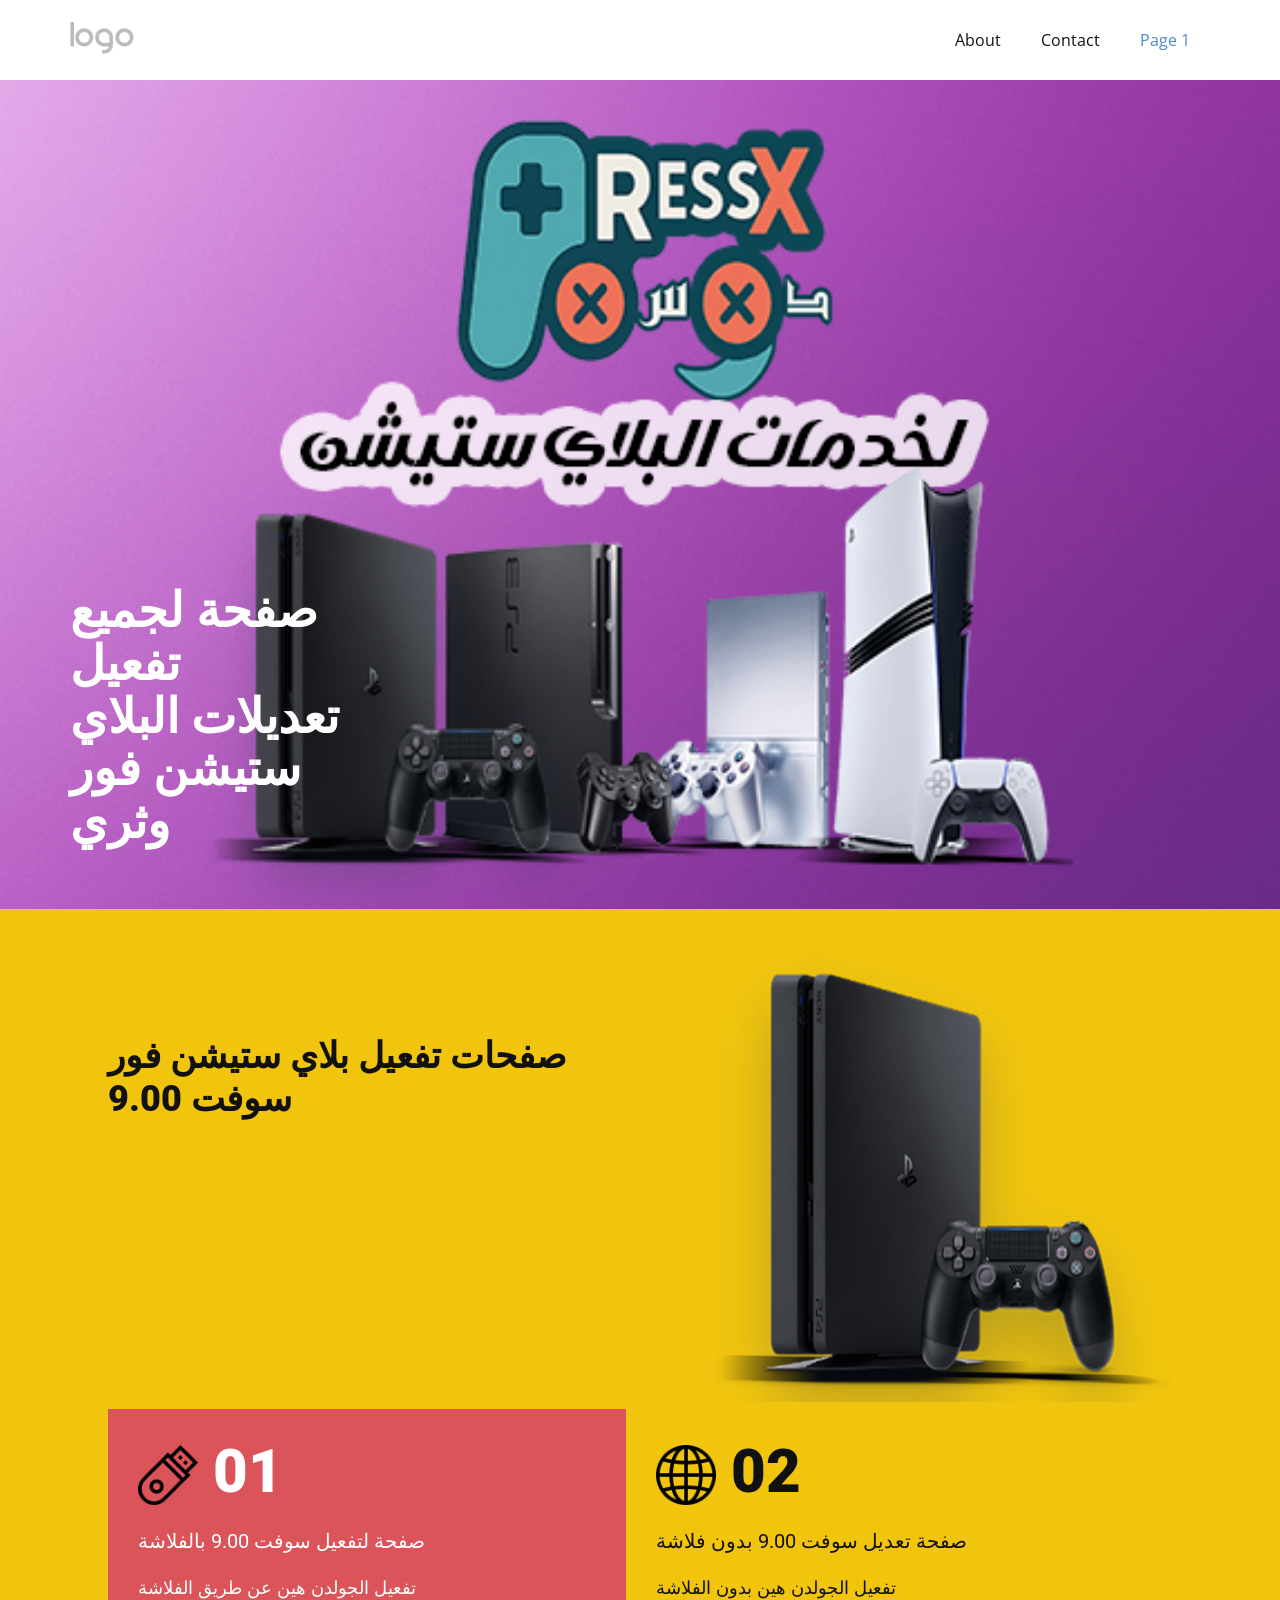
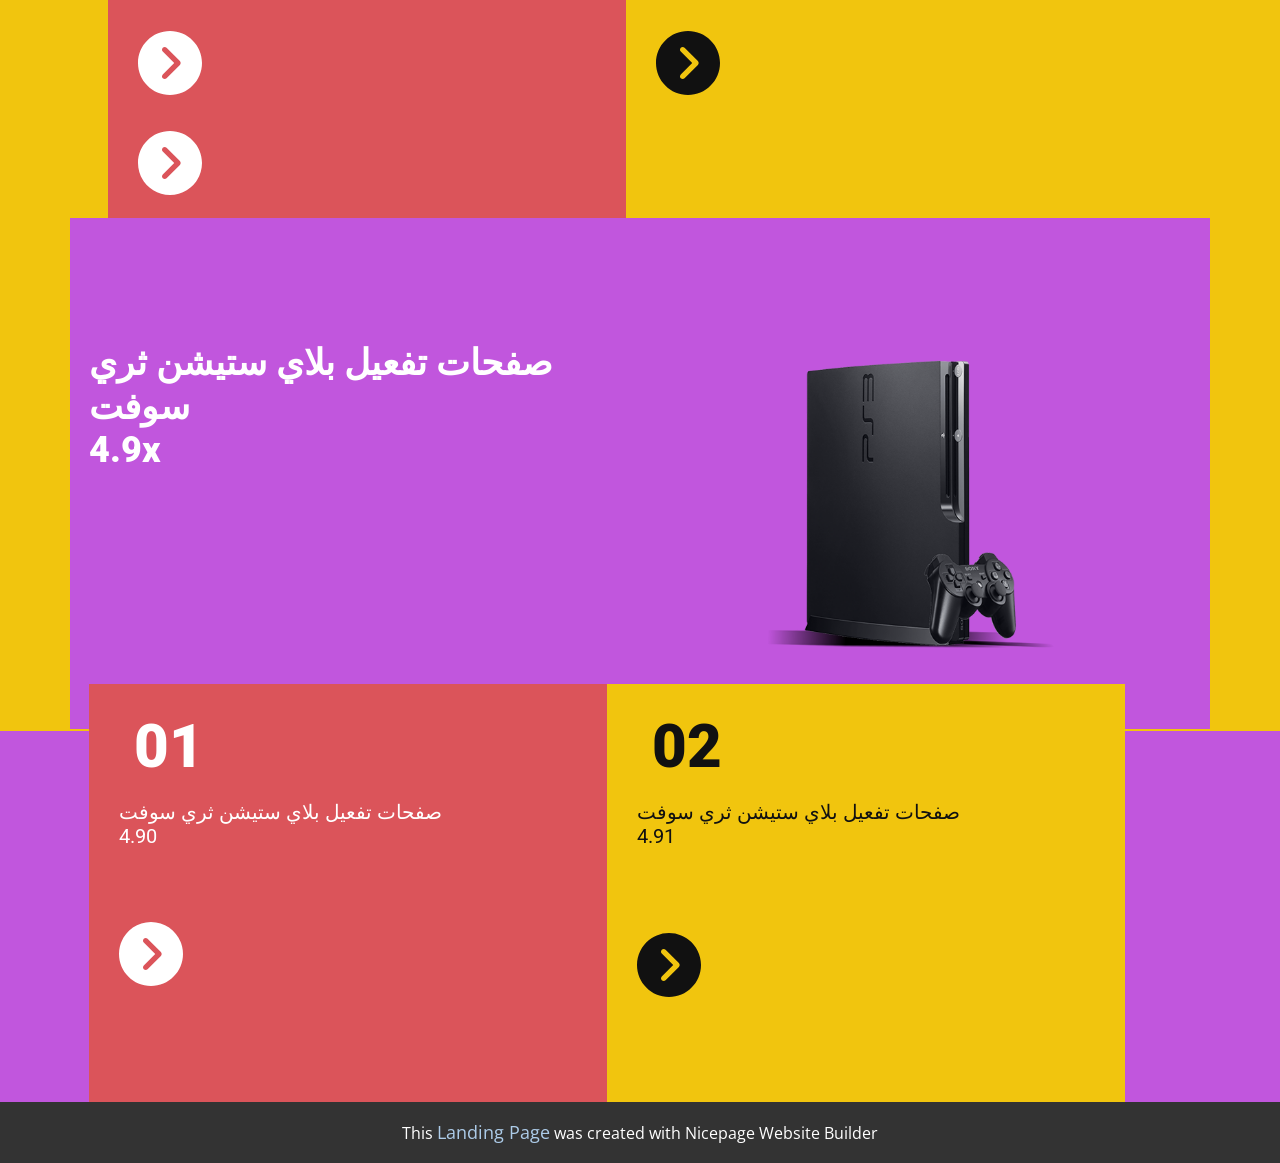
==== index.html @ 28d43ef7 "initial commit" ====
<!DOCTYPE html>
<html style="font-size: 16px;" lang="en"><head>
    <meta name="viewport" content="width=device-width, initial-scale=1.0">
    <meta charset="utf-8">
    <meta name="keywords" content="Just the right amount of everything., About harness multimedia based collaboration., 01, 02, 03, 04, Follow Us!, Location, Follow us, Contact Form">
    <meta name="description" content="">
    <title>Page 1</title>
    <link rel="stylesheet" href="nicepage.css" media="screen">
<link rel="stylesheet" href="index.css" media="screen">
    <script class="u-script" type="text/javascript" src="jquery.js" defer=""></script>
    <script class="u-script" type="text/javascript" src="nicepage.js" defer=""></script>
    <meta name="generator" content="Nicepage 7.8.23, nicepage.com">
    
    
    
    
    
    <link id="u-theme-google-font" rel="stylesheet" href="https://fonts.googleapis.com/css?family=Roboto:100,100i,300,300i,400,400i,500,500i,700,700i,900,900i|Open+Sans:300,300i,400,400i,500,500i,600,600i,700,700i,800,800i">
    <script type="application/ld+json">{
		"@context": "http://schema.org",
		"@type": "Organization",
		"name": "",
		"logo": "images/default-logo.png"
}</script>
    <meta name="theme-color" content="#478ac9">
    <meta property="og:title" content="Page 1">
    <meta property="og:type" content="website">
  <meta data-intl-tel-input-cdn-path="intlTelInput/"></head>
  <body data-home-page="Page-1.html" data-home-page-title="Page 1" data-path-to-root="./" data-include-products="false" class="u-body u-xl-mode" data-lang="en"><header class="u-clearfix u-header u-header" id="header"><div class="u-clearfix u-sheet u-valign-middle u-sheet-1">
        <a href="#" class="u-image u-logo u-image-1">
          <img src="images/default-logo.png" class="u-logo-image u-logo-image-1">
        </a>
        <nav class="u-menu u-menu-one-level u-offcanvas u-menu-1" role="navigation" aria-label="Menu navigation">
          <div class="menu-collapse" style="font-size: 1rem; letter-spacing: 0px;">
            <a class="u-button-style u-custom-left-right-menu-spacing u-custom-padding-bottom u-custom-top-bottom-menu-spacing u-hamburger-link u-nav-link u-text-active-palette-1-base u-text-hover-palette-2-base" href="#" tabindex="-1" aria-label="Open menu" aria-controls="cd0c">
              <svg class="u-svg-link" viewBox="0 0 24 24"><use xlink:href="#menu-hamburger"></use></svg>
              <svg class="u-svg-content" version="1.1" id="menu-hamburger" viewBox="0 0 16 16" x="0px" y="0px" xmlns:xlink="http://www.w3.org/1999/xlink" xmlns="http://www.w3.org/2000/svg"><g><rect y="1" width="16" height="2"></rect><rect y="7" width="16" height="2"></rect><rect y="13" width="16" height="2"></rect>
</g></svg>
            </a>
          </div>
          <div class="u-nav-container">
            <ul class="u-nav u-unstyled u-nav-1" role="menubar"><li class="u-nav-item" role="none"><a class="u-button-style u-nav-link u-text-active-palette-1-base u-text-hover-palette-2-base" href="About.html" style="padding: 10px 20px;" role="menuitem">About</a>
</li><li class="u-nav-item" role="none"><a class="u-button-style u-nav-link u-text-active-palette-1-base u-text-hover-palette-2-base" href="Contact.html" style="padding: 10px 20px;" role="menuitem">Contact</a>
</li><li class="u-nav-item" role="none"><a class="u-button-style u-nav-link u-text-active-palette-1-base u-text-hover-palette-2-base" href="./" style="padding: 10px 20px;" role="menuitem">Page 1</a>
</li></ul>
          </div>
          <div class="u-nav-container-collapse" id="cd0c" role="region" aria-label="Menu panel">
            <div class="u-black u-container-style u-inner-container-layout u-opacity u-opacity-95 u-sidenav">
              <div class="u-inner-container-layout u-sidenav-overflow">
                <div class="u-menu-close" tabindex="-1" aria-label="Close menu"></div>
                <ul class="u-align-center u-nav u-popupmenu-items u-unstyled u-nav-2"><li class="u-nav-item"><a class="u-button-style u-nav-link" href="About.html">About</a>
</li><li class="u-nav-item"><a class="u-button-style u-nav-link" href="Contact.html">Contact</a>
</li><li class="u-nav-item"><a class="u-button-style u-nav-link" href="./">Page 1</a>
</li></ul>
              </div>
            </div>
            <div class="u-black u-menu-overlay u-opacity u-opacity-70"></div>
          </div>
        </nav>
      </div></header>
    <section class="u-align-center-sm u-align-center-xs u-clearfix u-image u-section-1" id="carousel_4b15" data-image-width="700" data-image-height="371">
      <div class="u-clearfix u-sheet u-sheet-1">
        <h2 class="u-text u-text-body-alt-color u-text-1">صفحة لجميع تفعيل<br>تعديلات البلاي ستيشن فور وثري
        </h2>
      </div>
    </section>
    <section class="u-clearfix u-custom-color-2 u-valign-top-lg u-valign-top-md u-valign-top-sm u-valign-top-xs u-section-2" id="carousel_be0f">
      <div class="u-clearfix u-sheet u-valign-middle-xl u-valign-top-lg u-valign-top-md u-valign-top-sm u-valign-top-xs u-sheet-1">
        <div class="custom-expanded data-layout-selected u-clearfix u-layout-wrap u-layout-wrap-1">
          <div class="u-layout">
            <div class="u-layout-row">
              <div class="u-align-center-sm u-align-center-xs u-align-left-lg u-align-left-md u-align-left-xl u-container-style u-layout-cell u-left-cell u-size-30 u-layout-cell-1">
                <div class="u-container-layout u-container-layout-1">
                  <h2 class="u-text u-text-1">صفحات تفعيل بلاي ستيشن فور سوفت 9.00 </h2>
                </div>
              </div>
              <div class="u-container-style u-layout-cell u-right-cell u-size-30 u-layout-cell-2">
                <div class="u-container-layout u-valign-bottom-md u-valign-bottom-xl u-valign-top-sm u-valign-top-xs u-container-layout-2">
                  <img class="custom-expanded u-image u-image-contain u-image-1" src="images/cc04c587-50f7-2964-a6f4-27a47790dc31.png" data-image-width="500" data-image-height="476">
                </div>
              </div>
            </div>
          </div>
        </div>
        <div class="data-layout-selected u-clearfix u-expanded-width-lg u-expanded-width-md u-expanded-width-sm u-expanded-width-xs u-layout-wrap u-layout-wrap-2">
          <div class="u-layout">
            <div class="u-layout-row">
              <div class="u-align-center-sm u-align-center-xs u-container-style u-layout-cell u-left-cell u-palette-2-base u-size-15 u-layout-cell-3">
                <div class="u-container-layout u-valign-top u-container-layout-3">
                  <h2 class="u-text u-text-2"><span class="u-file-icon u-icon"><img src="images/4284623.png" alt=""></span>&nbsp;01
                  </h2>
                  <h4 class="u-text u-text-3">صفحة لتفعيل سوفت 9.00 بالفلاشة </h4>
                  <p class="u-text u-text-4">تفعيل الجولدن هين عن طريق الفلاشة</p><span class="u-icon u-icon-circle u-icon-2" data-href="https://pressx278.github.io/jb9v2"><svg class="u-svg-link" preserveAspectRatio="xMidYMin slice" viewBox="0 0 512 512" style=""><use xlink:href="#svg-22b5"></use></svg><svg class="u-svg-content" viewBox="0 0 512 512" x="0px" y="0px" id="svg-22b5" style="enable-background:new 0 0 512 512;"><g><g><path d="M256,0C114.837,0,0,114.837,0,256s114.837,256,256,256s256-114.837,256-256S397.163,0,256,0z M335.083,271.083    L228.416,377.749c-4.16,4.16-9.621,6.251-15.083,6.251c-5.461,0-10.923-2.091-15.083-6.251c-8.341-8.341-8.341-21.824,0-30.165    L289.835,256l-91.584-91.584c-8.341-8.341-8.341-21.824,0-30.165s21.824-8.341,30.165,0l106.667,106.667    C343.424,249.259,343.424,262.741,335.083,271.083z"></path>
</g>
</g></svg></span><span class="u-icon u-icon-circle u-icon-3" data-href="https://pressx278.github.io/jb9v2"><svg class="u-svg-link" preserveAspectRatio="xMidYMin slice" viewBox="0 0 512 512" style=""><use xlink:href="#svg-d9a1"></use></svg><svg class="u-svg-content" viewBox="0 0 512 512" x="0px" y="0px" id="svg-d9a1" style="enable-background:new 0 0 512 512;"><g><g><path d="M256,0C114.837,0,0,114.837,0,256s114.837,256,256,256s256-114.837,256-256S397.163,0,256,0z M335.083,271.083    L228.416,377.749c-4.16,4.16-9.621,6.251-15.083,6.251c-5.461,0-10.923-2.091-15.083-6.251c-8.341-8.341-8.341-21.824,0-30.165    L289.835,256l-91.584-91.584c-8.341-8.341-8.341-21.824,0-30.165s21.824-8.341,30.165,0l106.667,106.667    C343.424,249.259,343.424,262.741,335.083,271.083z"></path>
</g>
</g></svg></span>
                </div>
              </div>
              <div class="u-align-center-sm u-align-center-xs u-container-style u-layout-cell u-palette-3-base u-size-15 u-layout-cell-4">
                <div class="u-container-layout u-valign-top u-container-layout-4">
                  <h2 class="u-text u-text-5"><span class="u-file-icon u-icon"><img src="images/1006771.png" alt=""></span>&nbsp;02
                  </h2>
                  <h4 class="u-text u-text-6">صفحة تعديل سوفت 9.00 بدون فلاشة</h4>
                  <p class="u-text u-text-7">تفعيل الجولدن هين بدون الفلاشة</p><span class="u-icon u-icon-circle u-icon-5" data-href="https://pressx278.github.io/jb9v3"><svg class="u-svg-link" preserveAspectRatio="xMidYMin slice" viewBox="0 0 512 512" style=""><use xlink:href="#svg-8665"></use></svg><svg class="u-svg-content" viewBox="0 0 512 512" x="0px" y="0px" id="svg-8665" style="enable-background:new 0 0 512 512;"><g><g><path d="M256,0C114.837,0,0,114.837,0,256s114.837,256,256,256s256-114.837,256-256S397.163,0,256,0z M335.083,271.083    L228.416,377.749c-4.16,4.16-9.621,6.251-15.083,6.251c-5.461,0-10.923-2.091-15.083-6.251c-8.341-8.341-8.341-21.824,0-30.165    L289.835,256l-91.584-91.584c-8.341-8.341-8.341-21.824,0-30.165s21.824-8.341,30.165,0l106.667,106.667    C343.424,249.259,343.424,262.741,335.083,271.083z"></path>
</g>
</g></svg></span>
                </div>
              </div>
              <div class="u-align-center-sm u-align-center-xs u-container-style u-layout-cell u-size-15 u-layout-cell-5">
                <div class="u-container-layout u-valign-top u-container-layout-5"></div>
              </div>
              <div class="u-align-center-sm u-align-center-xs u-container-style u-layout-cell u-right-cell u-size-15 u-layout-cell-6">
                <div class="u-container-layout u-valign-top u-container-layout-6"></div>
              </div>
            </div>
          </div>
        </div>
        <div class="custom-expanded data-layout-selected u-clearfix u-custom-color-1 u-layout-wrap u-layout-wrap-3">
          <div class="u-gutter-0 u-layout">
            <div class="u-layout-row">
              <div class="u-align-left u-container-style u-layout-cell u-shape-rectangle u-size-30 u-layout-cell-7">
                <div class="u-container-layout u-container-layout-7">
                  <h2 class="u-text u-text-8">صفحات تفعيل بلاي ستيشن ثري سوفت&nbsp;<br>4.9x 
                  </h2>
                </div>
              </div>
              <div class="u-container-style u-layout-cell u-shape-rectangle u-size-30 u-layout-cell-8">
                <div class="u-container-layout u-valign-bottom-md u-valign-top-sm u-valign-top-xs u-container-layout-8">
                  <img class="u-expanded-height-lg u-expanded-height-xl u-image u-image-contain u-image-2" src="images/267f4ff0-d2d2-1968-9d44-e6882a7d8468.png" data-image-width="700" data-image-height="586">
                </div>
              </div>
            </div>
          </div>
        </div>
      </div>
    </section>
    <section class="u-clearfix u-custom-color-1 u-valign-middle-lg u-valign-middle-md u-valign-middle-sm u-valign-middle-xs u-section-3" id="carousel_71e9">
      <div class="u-clearfix u-sheet u-sheet-1">
        <div class="data-layout-selected u-clearfix u-expanded-width-lg u-expanded-width-md u-expanded-width-sm u-expanded-width-xs u-layout-wrap u-layout-wrap-1">
          <div class="u-layout">
            <div class="u-layout-row">
              <div class="u-align-center-sm u-align-center-xs u-container-style u-layout-cell u-left-cell u-palette-2-base u-size-15 u-layout-cell-1">
                <div class="u-container-layout u-valign-top-lg u-valign-top-md u-valign-top-sm u-valign-top-xs u-container-layout-1">
                  <h2 class="u-text u-text-1"> &nbsp;01</h2>
                  <h4 class="u-text u-text-2"> صفحات تفعيل بلاي ستيشن ثري سوفت&nbsp;<br>4.90
                  </h4><span class="u-icon u-icon-circle u-icon-1" data-href="https://pressx278.github.io/hfw4.90/"><svg class="u-svg-link" preserveAspectRatio="xMidYMin slice" viewBox="0 0 512 512" style=""><use xlink:href="#svg-3f33"></use></svg><svg class="u-svg-content" viewBox="0 0 512 512" x="0px" y="0px" id="svg-3f33" style="enable-background:new 0 0 512 512;"><g><g><path d="M256,0C114.837,0,0,114.837,0,256s114.837,256,256,256s256-114.837,256-256S397.163,0,256,0z M335.083,271.083    L228.416,377.749c-4.16,4.16-9.621,6.251-15.083,6.251c-5.461,0-10.923-2.091-15.083-6.251c-8.341-8.341-8.341-21.824,0-30.165    L289.835,256l-91.584-91.584c-8.341-8.341-8.341-21.824,0-30.165s21.824-8.341,30.165,0l106.667,106.667    C343.424,249.259,343.424,262.741,335.083,271.083z"></path>
</g>
</g></svg></span>
                </div>
              </div>
              <div class="u-align-center-sm u-align-center-xs u-container-style u-layout-cell u-palette-3-base u-size-15 u-layout-cell-2">
                <div class="u-container-layout u-valign-top u-container-layout-2">
                  <h2 class="u-text u-text-3"> &nbsp;02</h2>
                  <h4 class="u-text u-text-4"> صفحات تفعيل بلاي ستيشن ثري سوفت&nbsp;<br>4.91
                  </h4><span class="u-icon u-icon-circle u-icon-2" data-href="https://pressx278.github.io/hfw4.91"><svg class="u-svg-link" preserveAspectRatio="xMidYMin slice" viewBox="0 0 512 512" style=""><use xlink:href="#svg-92cd"></use></svg><svg class="u-svg-content" viewBox="0 0 512 512" x="0px" y="0px" id="svg-92cd" style="enable-background:new 0 0 512 512;"><g><g><path d="M256,0C114.837,0,0,114.837,0,256s114.837,256,256,256s256-114.837,256-256S397.163,0,256,0z M335.083,271.083    L228.416,377.749c-4.16,4.16-9.621,6.251-15.083,6.251c-5.461,0-10.923-2.091-15.083-6.251c-8.341-8.341-8.341-21.824,0-30.165    L289.835,256l-91.584-91.584c-8.341-8.341-8.341-21.824,0-30.165s21.824-8.341,30.165,0l106.667,106.667    C343.424,249.259,343.424,262.741,335.083,271.083z"></path>
</g>
</g></svg></span>
                </div>
              </div>
              <div class="u-align-center-sm u-align-center-xs u-container-style u-layout-cell u-size-15 u-layout-cell-3">
                <div class="u-container-layout u-valign-top u-container-layout-3"></div>
              </div>
              <div class="u-align-center-sm u-align-center-xs u-container-style u-layout-cell u-right-cell u-size-15 u-layout-cell-4">
                <div class="u-container-layout u-valign-top u-container-layout-4"></div>
              </div>
            </div>
          </div>
        </div>
      </div>
    </section>
    
    
    
    
    <section class="u-backlink u-clearfix u-grey-80"> This <a href="https://nicepage.com/landing-page">Landing Page</a> was created with Nicepage Website Builder 
    </section>
  
</body></html>
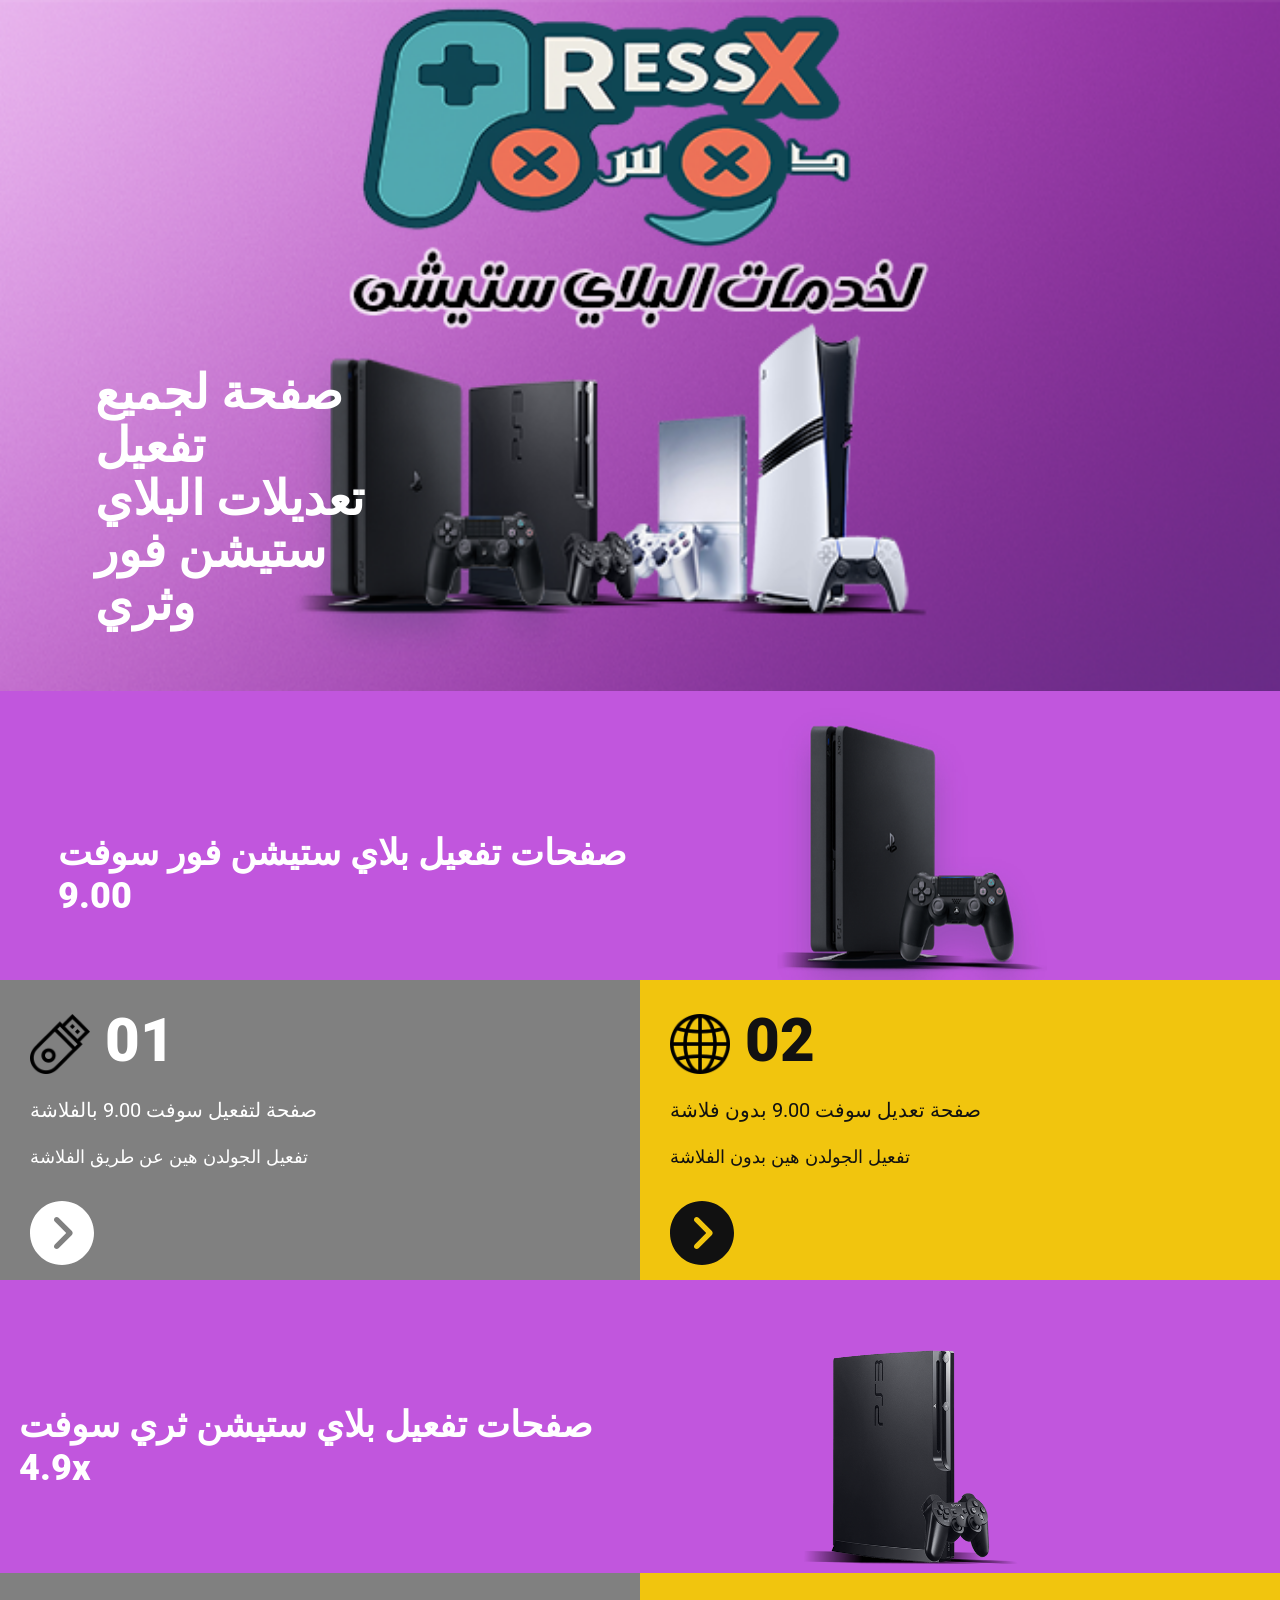
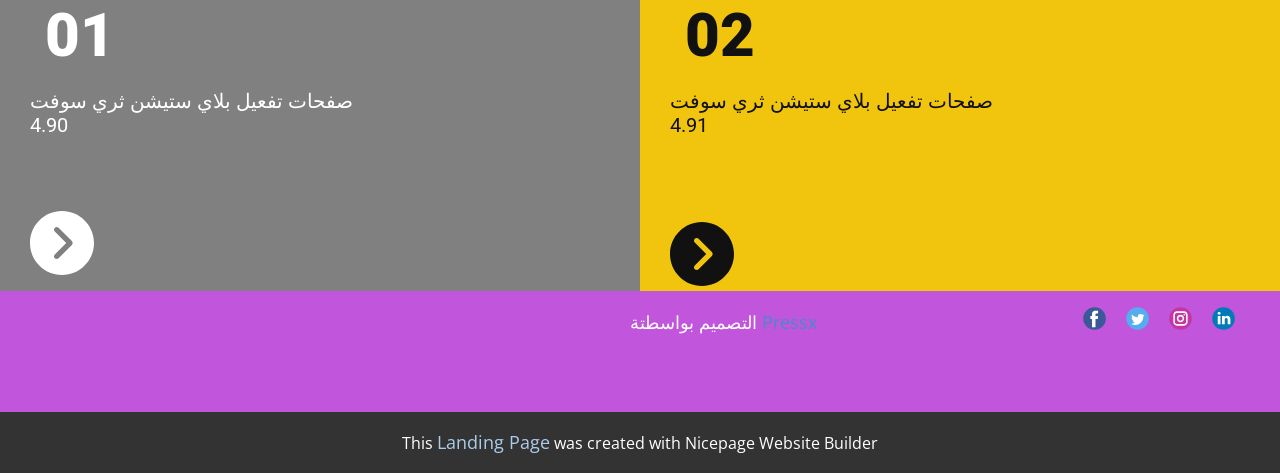
==== commit af79a2d7: "initial commit" ====
--- a/index.html
+++ b/index.html
@@ -9,7 +9,6 @@
 <link rel="stylesheet" href="index.css" media="screen">
     <script class="u-script" type="text/javascript" src="jquery.js" defer=""></script>
     <script class="u-script" type="text/javascript" src="nicepage.js" defer=""></script>
-    <meta name="generator" content="Nicepage 7.8.23, nicepage.com">
     
     
     
@@ -19,155 +18,125 @@
     <script type="application/ld+json">{
 		"@context": "http://schema.org",
 		"@type": "Organization",
-		"name": "",
-		"logo": "images/default-logo.png"
+		"name": ""
 }</script>
     <meta name="theme-color" content="#478ac9">
     <meta property="og:title" content="Page 1">
     <meta property="og:type" content="website">
   <meta data-intl-tel-input-cdn-path="intlTelInput/"></head>
-  <body data-home-page="Page-1.html" data-home-page-title="Page 1" data-path-to-root="./" data-include-products="false" class="u-body u-xl-mode" data-lang="en"><header class="u-clearfix u-header u-header" id="header"><div class="u-clearfix u-sheet u-valign-middle u-sheet-1">
-        <a href="#" class="u-image u-logo u-image-1">
-          <img src="images/default-logo.png" class="u-logo-image u-logo-image-1">
-        </a>
-        <nav class="u-menu u-menu-one-level u-offcanvas u-menu-1" role="navigation" aria-label="Menu navigation">
-          <div class="menu-collapse" style="font-size: 1rem; letter-spacing: 0px;">
-            <a class="u-button-style u-custom-left-right-menu-spacing u-custom-padding-bottom u-custom-top-bottom-menu-spacing u-hamburger-link u-nav-link u-text-active-palette-1-base u-text-hover-palette-2-base" href="#" tabindex="-1" aria-label="Open menu" aria-controls="cd0c">
-              <svg class="u-svg-link" viewBox="0 0 24 24"><use xlink:href="#menu-hamburger"></use></svg>
-              <svg class="u-svg-content" version="1.1" id="menu-hamburger" viewBox="0 0 16 16" x="0px" y="0px" xmlns:xlink="http://www.w3.org/1999/xlink" xmlns="http://www.w3.org/2000/svg"><g><rect y="1" width="16" height="2"></rect><rect y="7" width="16" height="2"></rect><rect y="13" width="16" height="2"></rect>
-</g></svg>
-            </a>
-          </div>
-          <div class="u-nav-container">
-            <ul class="u-nav u-unstyled u-nav-1" role="menubar"><li class="u-nav-item" role="none"><a class="u-button-style u-nav-link u-text-active-palette-1-base u-text-hover-palette-2-base" href="About.html" style="padding: 10px 20px;" role="menuitem">About</a>
-</li><li class="u-nav-item" role="none"><a class="u-button-style u-nav-link u-text-active-palette-1-base u-text-hover-palette-2-base" href="Contact.html" style="padding: 10px 20px;" role="menuitem">Contact</a>
-</li><li class="u-nav-item" role="none"><a class="u-button-style u-nav-link u-text-active-palette-1-base u-text-hover-palette-2-base" href="./" style="padding: 10px 20px;" role="menuitem">Page 1</a>
-</li></ul>
-          </div>
-          <div class="u-nav-container-collapse" id="cd0c" role="region" aria-label="Menu panel">
-            <div class="u-black u-container-style u-inner-container-layout u-opacity u-opacity-95 u-sidenav">
-              <div class="u-inner-container-layout u-sidenav-overflow">
-                <div class="u-menu-close" tabindex="-1" aria-label="Close menu"></div>
-                <ul class="u-align-center u-nav u-popupmenu-items u-unstyled u-nav-2"><li class="u-nav-item"><a class="u-button-style u-nav-link" href="About.html">About</a>
-</li><li class="u-nav-item"><a class="u-button-style u-nav-link" href="Contact.html">Contact</a>
-</li><li class="u-nav-item"><a class="u-button-style u-nav-link" href="./">Page 1</a>
-</li></ul>
-              </div>
-            </div>
-            <div class="u-black u-menu-overlay u-opacity u-opacity-70"></div>
-          </div>
-        </nav>
-      </div></header>
-    <section class="u-align-center-sm u-align-center-xs u-clearfix u-image u-section-1" id="carousel_4b15" data-image-width="700" data-image-height="371">
+  <body data-home-page="Page-1.html" data-home-page-title="Page 1" data-path-to-root="./" data-include-products="false" class="u-body u-xl-mode" data-lang="en">
+    <section class="u-align-center-sm u-align-center-xs u-clearfix u-image u-section-1" id="carousel_4b15" data-image-width="700" data-image-height="355">
       <div class="u-clearfix u-sheet u-sheet-1">
         <h2 class="u-text u-text-body-alt-color u-text-1">صفحة لجميع تفعيل<br>تعديلات البلاي ستيشن فور وثري
         </h2>
       </div>
     </section>
-    <section class="u-clearfix u-custom-color-2 u-valign-top-lg u-valign-top-md u-valign-top-sm u-valign-top-xs u-section-2" id="carousel_be0f">
-      <div class="u-clearfix u-sheet u-valign-middle-xl u-valign-top-lg u-valign-top-md u-valign-top-sm u-valign-top-xs u-sheet-1">
-        <div class="custom-expanded data-layout-selected u-clearfix u-layout-wrap u-layout-wrap-1">
-          <div class="u-layout">
-            <div class="u-layout-row">
-              <div class="u-align-center-sm u-align-center-xs u-align-left-lg u-align-left-md u-align-left-xl u-container-style u-layout-cell u-left-cell u-size-30 u-layout-cell-1">
-                <div class="u-container-layout u-container-layout-1">
-                  <h2 class="u-text u-text-1">صفحات تفعيل بلاي ستيشن فور سوفت 9.00 </h2>
-                </div>
-              </div>
-              <div class="u-container-style u-layout-cell u-right-cell u-size-30 u-layout-cell-2">
-                <div class="u-container-layout u-valign-bottom-md u-valign-bottom-xl u-valign-top-sm u-valign-top-xs u-container-layout-2">
-                  <img class="custom-expanded u-image u-image-contain u-image-1" src="images/cc04c587-50f7-2964-a6f4-27a47790dc31.png" data-image-width="500" data-image-height="476">
-                </div>
+    <section class="u-clearfix u-custom-color-1 u-valign-top-lg u-valign-top-md u-valign-top-sm u-valign-top-xs u-section-2" id="carousel_be0f">
+      <div class="custom-expanded data-layout-selected u-clearfix u-layout-wrap u-layout-wrap-1">
+        <div class="u-layout">
+          <div class="u-layout-row">
+            <div class="u-align-left u-container-align-left u-container-style u-layout-cell u-left-cell u-size-30 u-layout-cell-1">
+              <div class="u-container-layout u-container-layout-1">
+                <h2 class="u-text u-text-1">صفحات تفعيل بلاي ستيشن فور سوفت 9.00 </h2>
               </div>
             </div>
-          </div>
-        </div>
-        <div class="data-layout-selected u-clearfix u-expanded-width-lg u-expanded-width-md u-expanded-width-sm u-expanded-width-xs u-layout-wrap u-layout-wrap-2">
-          <div class="u-layout">
-            <div class="u-layout-row">
-              <div class="u-align-center-sm u-align-center-xs u-container-style u-layout-cell u-left-cell u-palette-2-base u-size-15 u-layout-cell-3">
-                <div class="u-container-layout u-valign-top u-container-layout-3">
-                  <h2 class="u-text u-text-2"><span class="u-file-icon u-icon"><img src="images/4284623.png" alt=""></span>&nbsp;01
-                  </h2>
-                  <h4 class="u-text u-text-3">صفحة لتفعيل سوفت 9.00 بالفلاشة </h4>
-                  <p class="u-text u-text-4">تفعيل الجولدن هين عن طريق الفلاشة</p><span class="u-icon u-icon-circle u-icon-2" data-href="https://pressx278.github.io/jb9v2"><svg class="u-svg-link" preserveAspectRatio="xMidYMin slice" viewBox="0 0 512 512" style=""><use xlink:href="#svg-22b5"></use></svg><svg class="u-svg-content" viewBox="0 0 512 512" x="0px" y="0px" id="svg-22b5" style="enable-background:new 0 0 512 512;"><g><g><path d="M256,0C114.837,0,0,114.837,0,256s114.837,256,256,256s256-114.837,256-256S397.163,0,256,0z M335.083,271.083    L228.416,377.749c-4.16,4.16-9.621,6.251-15.083,6.251c-5.461,0-10.923-2.091-15.083-6.251c-8.341-8.341-8.341-21.824,0-30.165    L289.835,256l-91.584-91.584c-8.341-8.341-8.341-21.824,0-30.165s21.824-8.341,30.165,0l106.667,106.667    C343.424,249.259,343.424,262.741,335.083,271.083z"></path>
-</g>
-</g></svg></span><span class="u-icon u-icon-circle u-icon-3" data-href="https://pressx278.github.io/jb9v2"><svg class="u-svg-link" preserveAspectRatio="xMidYMin slice" viewBox="0 0 512 512" style=""><use xlink:href="#svg-d9a1"></use></svg><svg class="u-svg-content" viewBox="0 0 512 512" x="0px" y="0px" id="svg-d9a1" style="enable-background:new 0 0 512 512;"><g><g><path d="M256,0C114.837,0,0,114.837,0,256s114.837,256,256,256s256-114.837,256-256S397.163,0,256,0z M335.083,271.083    L228.416,377.749c-4.16,4.16-9.621,6.251-15.083,6.251c-5.461,0-10.923-2.091-15.083-6.251c-8.341-8.341-8.341-21.824,0-30.165    L289.835,256l-91.584-91.584c-8.341-8.341-8.341-21.824,0-30.165s21.824-8.341,30.165,0l106.667,106.667    C343.424,249.259,343.424,262.741,335.083,271.083z"></path>
-</g>
-</g></svg></span>
-                </div>
-              </div>
-              <div class="u-align-center-sm u-align-center-xs u-container-style u-layout-cell u-palette-3-base u-size-15 u-layout-cell-4">
-                <div class="u-container-layout u-valign-top u-container-layout-4">
-                  <h2 class="u-text u-text-5"><span class="u-file-icon u-icon"><img src="images/1006771.png" alt=""></span>&nbsp;02
-                  </h2>
-                  <h4 class="u-text u-text-6">صفحة تعديل سوفت 9.00 بدون فلاشة</h4>
-                  <p class="u-text u-text-7">تفعيل الجولدن هين بدون الفلاشة</p><span class="u-icon u-icon-circle u-icon-5" data-href="https://pressx278.github.io/jb9v3"><svg class="u-svg-link" preserveAspectRatio="xMidYMin slice" viewBox="0 0 512 512" style=""><use xlink:href="#svg-8665"></use></svg><svg class="u-svg-content" viewBox="0 0 512 512" x="0px" y="0px" id="svg-8665" style="enable-background:new 0 0 512 512;"><g><g><path d="M256,0C114.837,0,0,114.837,0,256s114.837,256,256,256s256-114.837,256-256S397.163,0,256,0z M335.083,271.083    L228.416,377.749c-4.16,4.16-9.621,6.251-15.083,6.251c-5.461,0-10.923-2.091-15.083-6.251c-8.341-8.341-8.341-21.824,0-30.165    L289.835,256l-91.584-91.584c-8.341-8.341-8.341-21.824,0-30.165s21.824-8.341,30.165,0l106.667,106.667    C343.424,249.259,343.424,262.741,335.083,271.083z"></path>
-</g>
-</g></svg></span>
-                </div>
-              </div>
-              <div class="u-align-center-sm u-align-center-xs u-container-style u-layout-cell u-size-15 u-layout-cell-5">
-                <div class="u-container-layout u-valign-top u-container-layout-5"></div>
-              </div>
-              <div class="u-align-center-sm u-align-center-xs u-container-style u-layout-cell u-right-cell u-size-15 u-layout-cell-6">
-                <div class="u-container-layout u-valign-top u-container-layout-6"></div>
-              </div>
-            </div>
-          </div>
-        </div>
-        <div class="custom-expanded data-layout-selected u-clearfix u-custom-color-1 u-layout-wrap u-layout-wrap-3">
-          <div class="u-gutter-0 u-layout">
-            <div class="u-layout-row">
-              <div class="u-align-left u-container-style u-layout-cell u-shape-rectangle u-size-30 u-layout-cell-7">
-                <div class="u-container-layout u-container-layout-7">
-                  <h2 class="u-text u-text-8">صفحات تفعيل بلاي ستيشن ثري سوفت&nbsp;<br>4.9x 
-                  </h2>
-                </div>
-              </div>
-              <div class="u-container-style u-layout-cell u-shape-rectangle u-size-30 u-layout-cell-8">
-                <div class="u-container-layout u-valign-bottom-md u-valign-top-sm u-valign-top-xs u-container-layout-8">
-                  <img class="u-expanded-height-lg u-expanded-height-xl u-image u-image-contain u-image-2" src="images/267f4ff0-d2d2-1968-9d44-e6882a7d8468.png" data-image-width="700" data-image-height="586">
-                </div>
+            <div class="u-container-style u-layout-cell u-right-cell u-size-30 u-layout-cell-2">
+              <div class="u-container-layout u-container-layout-2">
+                <img class="custom-expanded u-image u-image-contain u-image-1" src="images/cc04c587-50f7-2964-a6f4-27a47790dc31.png" data-image-width="500" data-image-height="476">
               </div>
             </div>
           </div>
         </div>
       </div>
-    </section>
-    <section class="u-clearfix u-custom-color-1 u-valign-middle-lg u-valign-middle-md u-valign-middle-sm u-valign-middle-xs u-section-3" id="carousel_71e9">
-      <div class="u-clearfix u-sheet u-sheet-1">
-        <div class="data-layout-selected u-clearfix u-expanded-width-lg u-expanded-width-md u-expanded-width-sm u-expanded-width-xs u-layout-wrap u-layout-wrap-1">
-          <div class="u-layout">
-            <div class="u-layout-row">
-              <div class="u-align-center-sm u-align-center-xs u-container-style u-layout-cell u-left-cell u-palette-2-base u-size-15 u-layout-cell-1">
-                <div class="u-container-layout u-valign-top-lg u-valign-top-md u-valign-top-sm u-valign-top-xs u-container-layout-1">
-                  <h2 class="u-text u-text-1"> &nbsp;01</h2>
-                  <h4 class="u-text u-text-2"> صفحات تفعيل بلاي ستيشن ثري سوفت&nbsp;<br>4.90
-                  </h4><span class="u-icon u-icon-circle u-icon-1" data-href="https://pressx278.github.io/hfw4.90/"><svg class="u-svg-link" preserveAspectRatio="xMidYMin slice" viewBox="0 0 512 512" style=""><use xlink:href="#svg-3f33"></use></svg><svg class="u-svg-content" viewBox="0 0 512 512" x="0px" y="0px" id="svg-3f33" style="enable-background:new 0 0 512 512;"><g><g><path d="M256,0C114.837,0,0,114.837,0,256s114.837,256,256,256s256-114.837,256-256S397.163,0,256,0z M335.083,271.083    L228.416,377.749c-4.16,4.16-9.621,6.251-15.083,6.251c-5.461,0-10.923-2.091-15.083-6.251c-8.341-8.341-8.341-21.824,0-30.165    L289.835,256l-91.584-91.584c-8.341-8.341-8.341-21.824,0-30.165s21.824-8.341,30.165,0l106.667,106.667    C343.424,249.259,343.424,262.741,335.083,271.083z"></path>
+      <div class="data-layout-selected u-clearfix u-expanded-width u-layout-wrap u-layout-wrap-2">
+        <div class="u-layout">
+          <div class="u-layout-row">
+            <div class="u-container-style u-grey-50 u-layout-cell u-left-cell u-size-30 u-layout-cell-3">
+              <div class="u-container-layout u-container-layout-3">
+                <h2 class="u-text u-text-2"><span class="u-file-icon u-icon"><img src="images/4284623.png" alt=""></span>&nbsp;01
+                </h2>
+                <h4 class="u-text u-text-3">صفحة لتفعيل سوفت 9.00 بالفلاشة </h4>
+                <p class="u-text u-text-4">تفعيل الجولدن هين عن طريق الفلاشة</p><span class="u-icon u-icon-circle u-icon-2" data-href="https://pressx278.github.io/jb9v2"><svg class="u-svg-link" preserveAspectRatio="xMidYMin slice" viewBox="0 0 512 512" style=""><use xlink:href="#svg-22b5"></use></svg><svg class="u-svg-content" viewBox="0 0 512 512" x="0px" y="0px" id="svg-22b5" style="enable-background:new 0 0 512 512;"><g><g><path d="M256,0C114.837,0,0,114.837,0,256s114.837,256,256,256s256-114.837,256-256S397.163,0,256,0z M335.083,271.083    L228.416,377.749c-4.16,4.16-9.621,6.251-15.083,6.251c-5.461,0-10.923-2.091-15.083-6.251c-8.341-8.341-8.341-21.824,0-30.165    L289.835,256l-91.584-91.584c-8.341-8.341-8.341-21.824,0-30.165s21.824-8.341,30.165,0l106.667,106.667    C343.424,249.259,343.424,262.741,335.083,271.083z"></path>
 </g>
 </g></svg></span>
-                </div>
               </div>
-              <div class="u-align-center-sm u-align-center-xs u-container-style u-layout-cell u-palette-3-base u-size-15 u-layout-cell-2">
-                <div class="u-container-layout u-valign-top u-container-layout-2">
-                  <h2 class="u-text u-text-3"> &nbsp;02</h2>
-                  <h4 class="u-text u-text-4"> صفحات تفعيل بلاي ستيشن ثري سوفت&nbsp;<br>4.91
-                  </h4><span class="u-icon u-icon-circle u-icon-2" data-href="https://pressx278.github.io/hfw4.91"><svg class="u-svg-link" preserveAspectRatio="xMidYMin slice" viewBox="0 0 512 512" style=""><use xlink:href="#svg-92cd"></use></svg><svg class="u-svg-content" viewBox="0 0 512 512" x="0px" y="0px" id="svg-92cd" style="enable-background:new 0 0 512 512;"><g><g><path d="M256,0C114.837,0,0,114.837,0,256s114.837,256,256,256s256-114.837,256-256S397.163,0,256,0z M335.083,271.083    L228.416,377.749c-4.16,4.16-9.621,6.251-15.083,6.251c-5.461,0-10.923-2.091-15.083-6.251c-8.341-8.341-8.341-21.824,0-30.165    L289.835,256l-91.584-91.584c-8.341-8.341-8.341-21.824,0-30.165s21.824-8.341,30.165,0l106.667,106.667    C343.424,249.259,343.424,262.741,335.083,271.083z"></path>
+            </div>
+            <div class="u-container-style u-custom-color-2 u-layout-cell u-size-30 u-layout-cell-4">
+              <div class="u-container-layout u-valign-top u-container-layout-4">
+                <h2 class="u-text u-text-5"><span class="u-file-icon u-icon"><img src="images/1006771.png" alt=""></span>&nbsp;02
+                </h2>
+                <h4 class="u-text u-text-6">صفحة تعديل سوفت 9.00 بدون فلاشة</h4>
+                <p class="u-text u-text-7">تفعيل الجولدن هين بدون الفلاشة</p><span class="u-icon u-icon-circle u-icon-4" data-href="https://pressx278.github.io/jb9v3"><svg class="u-svg-link" preserveAspectRatio="xMidYMin slice" viewBox="0 0 512 512" style=""><use xlink:href="#svg-8665"></use></svg><svg class="u-svg-content" viewBox="0 0 512 512" x="0px" y="0px" id="svg-8665" style="enable-background:new 0 0 512 512;"><g><g><path d="M256,0C114.837,0,0,114.837,0,256s114.837,256,256,256s256-114.837,256-256S397.163,0,256,0z M335.083,271.083    L228.416,377.749c-4.16,4.16-9.621,6.251-15.083,6.251c-5.461,0-10.923-2.091-15.083-6.251c-8.341-8.341-8.341-21.824,0-30.165    L289.835,256l-91.584-91.584c-8.341-8.341-8.341-21.824,0-30.165s21.824-8.341,30.165,0l106.667,106.667    C343.424,249.259,343.424,262.741,335.083,271.083z"></path>
 </g>
 </g></svg></span>
-                </div>
-              </div>
-              <div class="u-align-center-sm u-align-center-xs u-container-style u-layout-cell u-size-15 u-layout-cell-3">
-                <div class="u-container-layout u-valign-top u-container-layout-3"></div>
-              </div>
-              <div class="u-align-center-sm u-align-center-xs u-container-style u-layout-cell u-right-cell u-size-15 u-layout-cell-4">
-                <div class="u-container-layout u-valign-top u-container-layout-4"></div>
               </div>
             </div>
           </div>
         </div>
       </div>
+      <div class="data-layout-selected u-clearfix u-custom-color-1 u-expanded-width u-layout-wrap u-layout-wrap-3">
+        <div class="u-gutter-0 u-layout">
+          <div class="u-layout-row">
+            <div class="u-align-left u-container-align-left u-container-style u-layout-cell u-shape-rectangle u-size-30 u-layout-cell-5">
+              <div class="u-container-layout u-container-layout-5">
+                <h2 class="u-text u-text-8">صفحات تفعيل بلاي ستيشن ثري سوفت&nbsp;<br>4.9x 
+                </h2>
+              </div>
+            </div>
+            <div class="u-container-style u-layout-cell u-shape-rectangle u-size-30 u-layout-cell-6">
+              <div class="u-container-layout u-container-layout-6">
+                <img class="u-expanded-height u-expanded-height-lg u-expanded-height-xl u-image u-image-contain u-image-2" src="images/267f4ff0-d2d2-1968-9d44-e6882a7d8468.png" data-image-width="700" data-image-height="586">
+              </div>
+            </div>
+          </div>
+        </div>
+      </div>
+      <div class="data-layout-selected u-clearfix u-expanded-width u-layout-wrap u-layout-wrap-4">
+        <div class="u-layout">
+          <div class="u-layout-row">
+            <div class="u-container-style u-grey-50 u-layout-cell u-left-cell u-size-30 u-layout-cell-7">
+              <div class="u-container-layout u-container-layout-7">
+                <h2 class="u-text u-text-9"> &nbsp;01</h2>
+                <h4 class="u-text u-text-10"> صفحات تفعيل بلاي ستيشن ثري سوفت&nbsp;<br>4.90
+                </h4><span class="u-icon u-icon-circle u-icon-5" data-href="https://pressx278.github.io/hfw4.90/"><svg class="u-svg-link" preserveAspectRatio="xMidYMin slice" viewBox="0 0 512 512" style=""><use xlink:href="#svg-3f33"></use></svg><svg class="u-svg-content" viewBox="0 0 512 512" x="0px" y="0px" id="svg-3f33" style="enable-background:new 0 0 512 512;"><g><g><path d="M256,0C114.837,0,0,114.837,0,256s114.837,256,256,256s256-114.837,256-256S397.163,0,256,0z M335.083,271.083    L228.416,377.749c-4.16,4.16-9.621,6.251-15.083,6.251c-5.461,0-10.923-2.091-15.083-6.251c-8.341-8.341-8.341-21.824,0-30.165    L289.835,256l-91.584-91.584c-8.341-8.341-8.341-21.824,0-30.165s21.824-8.341,30.165,0l106.667,106.667    C343.424,249.259,343.424,262.741,335.083,271.083z"></path>
+</g>
+</g></svg></span>
+              </div>
+            </div>
+            <div class="u-container-style u-layout-cell u-palette-3-base u-size-30 u-layout-cell-8">
+              <div class="u-container-layout u-valign-top u-container-layout-8">
+                <h2 class="u-text u-text-11"> &nbsp;02</h2>
+                <h4 class="u-text u-text-12"> صفحات تفعيل بلاي ستيشن ثري سوفت&nbsp;<br>4.91
+                </h4><span class="u-icon u-icon-circle u-icon-6" data-href="https://pressx278.github.io/hfw4.91"><svg class="u-svg-link" preserveAspectRatio="xMidYMin slice" viewBox="0 0 512 512" style=""><use xlink:href="#svg-92cd"></use></svg><svg class="u-svg-content" viewBox="0 0 512 512" x="0px" y="0px" id="svg-92cd" style="enable-background:new 0 0 512 512;"><g><g><path d="M256,0C114.837,0,0,114.837,0,256s114.837,256,256,256s256-114.837,256-256S397.163,0,256,0z M335.083,271.083    L228.416,377.749c-4.16,4.16-9.621,6.251-15.083,6.251c-5.461,0-10.923-2.091-15.083-6.251c-8.341-8.341-8.341-21.824,0-30.165    L289.835,256l-91.584-91.584c-8.341-8.341-8.341-21.824,0-30.165s21.824-8.341,30.165,0l106.667,106.667    C343.424,249.259,343.424,262.741,335.083,271.083z"></path>
+</g>
+</g></svg></span>
+              </div>
+            </div>
+          </div>
+        </div>
+      </div>
+      <div class="u-align-left u-social-icons u-social-icons-1">
+        <a class="u-social-url" title="facebook.com/pressxegy" target="_blank" href=""><span class="u-icon u-social-facebook u-social-icon u-icon-7"><svg class="u-svg-link" preserveAspectRatio="xMidYMin slice" viewBox="0 0 112 112" style=""><use xlink:href="#svg-6036"></use></svg><svg class="u-svg-content" viewBox="0 0 112 112" x="0" y="0" id="svg-6036"><circle fill="currentColor" cx="56.1" cy="56.1" r="55"></circle><path fill="#FFFFFF" d="M73.5,31.6h-9.1c-1.4,0-3.6,0.8-3.6,3.9v8.5h12.6L72,58.3H60.8v40.8H43.9V58.3h-8V43.9h8v-9.2
+      c0-6.7,3.1-17,17-17h12.5v13.9H73.5z"></path></svg></span>
+        </a>
+        <a class="u-social-url" title="twitter" target="_blank" href=""><span class="u-icon u-social-icon u-social-twitter u-icon-8"><svg class="u-svg-link" preserveAspectRatio="xMidYMin slice" viewBox="0 0 112 112" style=""><use xlink:href="#svg-449c"></use></svg><svg class="u-svg-content" viewBox="0 0 112 112" x="0" y="0" id="svg-449c"><circle fill="currentColor" class="st0" cx="56.1" cy="56.1" r="55"></circle><path fill="#FFFFFF" d="M83.8,47.3c0,0.6,0,1.2,0,1.7c0,17.7-13.5,38.2-38.2,38.2C38,87.2,31,85,25,81.2c1,0.1,2.1,0.2,3.2,0.2
+      c6.3,0,12.1-2.1,16.7-5.7c-5.9-0.1-10.8-4-12.5-9.3c0.8,0.2,1.7,0.2,2.5,0.2c1.2,0,2.4-0.2,3.5-0.5c-6.1-1.2-10.8-6.7-10.8-13.1
+      c0-0.1,0-0.1,0-0.2c1.8,1,3.9,1.6,6.1,1.7c-3.6-2.4-6-6.5-6-11.2c0-2.5,0.7-4.8,1.8-6.7c6.6,8.1,16.5,13.5,27.6,14
+      c-0.2-1-0.3-2-0.3-3.1c0-7.4,6-13.4,13.4-13.4c3.9,0,7.3,1.6,9.8,4.2c3.1-0.6,5.9-1.7,8.5-3.3c-1,3.1-3.1,5.8-5.9,7.4
+      c2.7-0.3,5.3-1,7.7-2.1C88.7,43,86.4,45.4,83.8,47.3z"></path></svg></span>
+        </a>
+        <a class="u-social-url" title="instagram" target="_blank" href=""><span class="u-icon u-social-icon u-social-instagram u-icon-9"><svg class="u-svg-link" preserveAspectRatio="xMidYMin slice" viewBox="0 0 112 112" style=""><use xlink:href="#svg-315c"></use></svg><svg class="u-svg-content" viewBox="0 0 112 112" x="0" y="0" id="svg-315c"><circle fill="currentColor" cx="56.1" cy="56.1" r="55"></circle><path fill="#FFFFFF" d="M55.9,38.2c-9.9,0-17.9,8-17.9,17.9C38,66,46,74,55.9,74c9.9,0,17.9-8,17.9-17.9C73.8,46.2,65.8,38.2,55.9,38.2
+      z M55.9,66.4c-5.7,0-10.3-4.6-10.3-10.3c-0.1-5.7,4.6-10.3,10.3-10.3c5.7,0,10.3,4.6,10.3,10.3C66.2,61.8,61.6,66.4,55.9,66.4z"></path><path fill="#FFFFFF" d="M74.3,33.5c-2.3,0-4.2,1.9-4.2,4.2s1.9,4.2,4.2,4.2s4.2-1.9,4.2-4.2S76.6,33.5,74.3,33.5z"></path><path fill="#FFFFFF" d="M73.1,21.3H38.6c-9.7,0-17.5,7.9-17.5,17.5v34.5c0,9.7,7.9,17.6,17.5,17.6h34.5c9.7,0,17.5-7.9,17.5-17.5V38.8
+      C90.6,29.1,82.7,21.3,73.1,21.3z M83,73.3c0,5.5-4.5,9.9-9.9,9.9H38.6c-5.5,0-9.9-4.5-9.9-9.9V38.8c0-5.5,4.5-9.9,9.9-9.9h34.5
+      c5.5,0,9.9,4.5,9.9,9.9V73.3z"></path></svg></span>
+        </a>
+        <a class="u-social-url" title="linkedin" target="_blank" href=""><span class="u-icon u-social-icon u-social-linkedin u-icon-10"><svg class="u-svg-link" preserveAspectRatio="xMidYMin slice" viewBox="0 0 112 112" style=""><use xlink:href="#svg-26d5"></use></svg><svg class="u-svg-content" viewBox="0 0 112 112" x="0" y="0" id="svg-26d5"><circle fill="currentColor" cx="56.1" cy="56.1" r="55"></circle><path fill="#FFFFFF" d="M41.3,83.7H27.9V43.4h13.4V83.7z M34.6,37.9L34.6,37.9c-4.6,0-7.5-3.1-7.5-7c0-4,3-7,7.6-7s7.4,3,7.5,7
+      C42.2,34.8,39.2,37.9,34.6,37.9z M89.6,83.7H76.2V62.2c0-5.4-1.9-9.1-6.8-9.1c-3.7,0-5.9,2.5-6.9,4.9c-0.4,0.9-0.4,2.1-0.4,3.3v22.5
+      H48.7c0,0,0.2-36.5,0-40.3h13.4v5.7c1.8-2.7,5-6.7,12.1-6.7c8.8,0,15.4,5.8,15.4,18.1V83.7z"></path></svg></span>
+        </a>
+      </div>
+      <p class="u-align-center u-text u-text-13">التصميم بواسطتة <a href="www.facebook.com/pressxegy" class="u-active-none u-border-none u-btn u-button-link u-button-style u-hover-none u-none u-text-palette-1-base u-btn-1">Pressx</a>
+      </p>
     </section>
     
     
--- a/nicepage.css
+++ b/nicepage.css
@@ -44732,19 +44732,8 @@
   min-height: 80px;
 }
 
-.u-header .u-image-1 {
-  width: 64px;
-  height: 32px;
-  margin: 22px auto 0 0;
-}
-
-.u-header .u-logo-image-1 {
-  width: 100%;
-  height: 100%;
-}
-
 .u-header .u-menu-1 {
-  margin: -32px 0 22px auto;
+  margin: 22px 0 22px auto;
 }
 
 .u-header .u-nav-1 {
@@ -44763,137 +44752,17 @@
 
 
 
- .u-footer {
-  background-image: none;
+.u-footer .u-sheet-1 {
+  min-height: 98px;
 }
 
-.u-footer .u-sheet-1 {
-  min-height: 577px;
-}
 
-.u-footer .u-text-1 {
-  width: 417px;
-  margin: 505px auto 0;
-}
-
-.u-footer .u-layout-wrap-1 {
-  width: 1140px;
-  margin: -528px -15px 60px auto;
-}
-
-.u-footer .u-layout-cell-1 {
-  min-height: 10px;
-}
-
-.u-footer .u-container-layout-1 {
-  padding: 30px 6px;
-}
-
-.u-footer .u-text-2 {
-  line-height: 1.2;
-  font-weight: 900;
-  font-size: 2.25rem;
-  margin: 94px 0 0 13px;
-}
-
-.u-footer .u-layout-cell-2 {
-  min-height: 10px;
-}
-
-.u-footer .u-container-layout-2 {
-  padding: 30px 0 0 30px;
-}
-
-.u-footer .u-image-1 {
-  object-position: 50% 16.29%;
-  background-position: 50% 16.29%;
-  width: 481px;
-  left: auto;
-}
-@media (max-width: 1199px) {
-  .u-footer .u-sheet-1 {
-    min-height: 575px;
-  }
-
-  .u-footer .u-layout-wrap-1 {
-    width: 940px;
-    margin-top: -528px;
-    margin-right: 0;
-  }
-
-  .u-footer .u-layout-cell-1 {
-    min-height: 8px;
-  }
-
-  .u-footer .u-text-2 {
-    margin-right: 0;
-    margin-left: 0;
-  }
-
-  .u-footer .u-layout-cell-2 {
-    min-height: 8px;
-  }
-}
-@media (max-width: 991px) {
-  .u-footer .u-sheet-1 {
-    min-height: 667px;
-  }
-
-  .u-footer .u-layout-wrap-1 {
-    width: 720px;
-  }
-
-  .u-footer .u-layout-cell-1 {
-    min-height: 100px;
-  }
-
-  .u-footer .u-layout-cell-2 {
-    min-height: 6px;
-  }
-
-  .u-footer .u-container-layout-2 {
-    padding-right: 0;
-    padding-bottom: 0;
-  }
-}
 @media (max-width: 767px) {
   .u-footer .u-sheet-1 {
-    min-height: 676px;
-  }
+    min-height: 200px;
+  }
+}
 
-  .u-footer .u-layout-wrap-1 {
-    width: 540px;
-  }
-
-  .u-footer .u-layout-cell-2 {
-    min-height: 9px;
-  }
-
-  .u-footer .u-container-layout-2 {
-    padding-left: 10px;
-  }
-}
-@media (max-width: 575px) {
-  .u-footer .u-sheet-1 {
-    min-height: 673px;
-  }
-
-  .u-footer .u-text-1 {
-    width: 340px;
-  }
-
-  .u-footer .u-layout-wrap-1 {
-    width: 340px;
-  }
-
-  .u-footer .u-text-2 {
-    font-size: 1.875rem;
-  }
-
-  .u-footer .u-layout-cell-2 {
-    min-height: 6px;
-  }
-}
 
  /*begin-variables base-font-size*/ 
  html { font-size: 16px; }
--- a/index.css
+++ b/index.css
@@ -1,32 +1,24 @@
  .u-section-1 {
-  background-image: url("images/Untitled-1.png");
-  background-position: 50% 50%;
+  background-image: url("images/Untitled-12.png");
 }
 
 .u-section-1 .u-sheet-1 {
-  min-height: 752px;
+  min-height: 634px;
 }
 
 .u-section-1 .u-text-1 {
   font-weight: 900;
-  margin: 505px 822px 60px 0;
+  margin: 367px 797px 60px 25px;
 }
 
 @media (max-width: 1199px) {
-  .u-section-1 .u-sheet-1 {
-    min-height: 620px;
-  }
-
   .u-section-1 .u-text-1 {
     margin-right: 622px;
+    margin-left: 0;
   }
 }
 
 @media (max-width: 991px) {
-  .u-section-1 .u-sheet-1 {
-    min-height: 475px;
-  }
-
   .u-section-1 .u-text-1 {
     margin-right: 402px;
   }
@@ -34,39 +26,34 @@
 
 @media (max-width: 767px) {
   .u-section-1 .u-sheet-1 {
-    min-height: 356px;
+    min-height: 579px;
   }
 
   .u-section-1 .u-text-1 {
-    width: 378px;
-    margin-left: auto;
-    margin-right: auto;
+    margin-right: 222px;
   }
 }
 
 @media (max-width: 575px) {
   .u-section-1 .u-sheet-1 {
-    min-height: 224px;
+    min-height: 453px;
   }
 
   .u-section-1 .u-text-1 {
-    width: 340px;
+    margin-right: 22px;
   }
 } .u-section-2 {
   background-image: none;
-}
-
-.u-section-2 .u-sheet-1 {
-  min-height: 1422px;
+  min-height: 1321px;
 }
 
 .u-section-2 .u-layout-wrap-1 {
-  width: 1140px;
-  margin: 1px -19px 0 auto;
+  width: 1190px;
+  margin: 17px auto 0 calc(((100% - 1140px) / 2)  + -31px);
 }
 
 .u-section-2 .u-layout-cell-1 {
-  min-height: 511px;
+  min-height: 269px;
 }
 
 .u-section-2 .u-container-layout-1 {
@@ -81,7 +68,7 @@
 }
 
 .u-section-2 .u-layout-cell-2 {
-  min-height: 511px;
+  min-height: 269px;
 }
 
 .u-section-2 .u-container-layout-2 {
@@ -92,29 +79,28 @@
   object-position: 50% 16.29%;
   background-position: 50% 16.29%;
   width: 481px;
-  height: 481px;
+  height: 272px;
   margin: 0 auto 0 0;
 }
 
 .u-section-2 .u-layout-wrap-2 {
-  width: 2071px;
-  margin: -13px -969px 0 auto;
+  margin-top: 0;
+  margin-bottom: 0;
 }
 
 .u-section-2 .u-layout-cell-3 {
-  min-height: 400px;
+  min-height: 300px;
   background-image: none;
 }
 
 .u-section-2 .u-container-layout-3 {
-  padding: 30px;
+  padding: 27px 30px 0;
 }
 
 .u-section-2 .u-text-2 {
-  margin-top: 0;
-  margin-bottom: 0;
   font-weight: 900;
   font-size: 3.75rem;
+  margin: 1px 0 0;
 }
 
 .u-section-2 .u-text-3 {
@@ -127,79 +113,57 @@
 }
 
 .u-section-2 .u-icon-2 {
-  margin-top: 30px;
-  margin-bottom: 0;
   height: 64px;
   width: 64px;
-}
-
-.u-section-2 .u-icon-3 {
+  margin: 30px 0 0;
+}
+
+.u-section-2 .u-layout-cell-4 {
+  min-height: 300px;
+  background-image: none;
+}
+
+.u-section-2 .u-container-layout-4 {
+  padding: 27px 30px 13px;
+}
+
+.u-section-2 .u-text-5 {
+  margin-top: 1px;
+  margin-bottom: 0;
+  font-weight: 900;
+  font-size: 3.75rem;
+}
+
+.u-section-2 .u-text-6 {
+  margin-bottom: 0;
+  margin-top: 20px;
+  font-size: 1.25rem;
+}
+
+.u-section-2 .u-text-7 {
+  margin-bottom: 0;
+  margin-top: 20px;
+}
+
+.u-section-2 .u-icon-4 {
+  margin-top: 30px;
+  margin-bottom: 0;
   height: 64px;
   width: 64px;
-  margin: 36px auto 0 0;
-}
-
-.u-section-2 .u-layout-cell-4 {
-  min-height: 400px;
-  background-image: none;
-}
-
-.u-section-2 .u-container-layout-4 {
-  padding: 30px;
-}
-
-.u-section-2 .u-text-5 {
+}
+
+.u-section-2 .u-layout-wrap-3 {
+  background-image: none;
   margin-top: 0;
   margin-bottom: 0;
-  font-weight: 900;
-  font-size: 3.75rem;
-}
-
-.u-section-2 .u-text-6 {
-  margin-bottom: 0;
-  margin-top: 20px;
-  font-size: 1.25rem;
-}
-
-.u-section-2 .u-text-7 {
-  margin-bottom: 0;
-  margin-top: 20px;
-}
-
-.u-section-2 .u-icon-5 {
-  margin-top: 30px;
-  margin-bottom: 0;
-  height: 64px;
-  width: 64px;
+  width: 100%;
 }
 
 .u-section-2 .u-layout-cell-5 {
-  min-height: 400px;
+  min-height: 300px;
 }
 
 .u-section-2 .u-container-layout-5 {
-  padding: 30px;
-}
-
-.u-section-2 .u-layout-cell-6 {
-  min-height: 400px;
-}
-
-.u-section-2 .u-container-layout-6 {
-  padding: 30px;
-}
-
-.u-section-2 .u-layout-wrap-3 {
-  width: 1140px;
-  background-image: none;
-  margin: -7px auto 1px;
-}
-
-.u-section-2 .u-layout-cell-7 {
-  min-height: 511px;
-}
-
-.u-section-2 .u-container-layout-7 {
   padding: 30px 6px;
 }
 
@@ -210,11 +174,11 @@
   margin: 94px 0 0 13px;
 }
 
-.u-section-2 .u-layout-cell-8 {
-  min-height: 511px;
-}
-
-.u-section-2 .u-container-layout-8 {
+.u-section-2 .u-layout-cell-6 {
+  min-height: 300px;
+}
+
+.u-section-2 .u-container-layout-6 {
   padding: 30px 0 0 30px;
 }
 
@@ -222,22 +186,112 @@
   object-position: 50% 16.29%;
   background-position: 50% 16.29%;
   width: 481px;
-  left: auto;
+  left: 30px;
+  top: 30px;
+}
+
+.u-section-2 .u-layout-wrap-4 {
+  margin-top: -7px;
+  margin-bottom: 0;
+}
+
+.u-section-2 .u-layout-cell-7 {
+  min-height: 318px;
+  background-image: none;
+}
+
+.u-section-2 .u-container-layout-7 {
+  padding: 30px 30px 15px;
+}
+
+.u-section-2 .u-text-9 {
+  font-weight: 900;
+  font-size: 3.75rem;
+  margin: 0;
+}
+
+.u-section-2 .u-text-10 {
+  font-size: 1.25rem;
+  margin: 20px 0 0;
+}
+
+.u-section-2 .u-icon-5 {
+  height: 64px;
+  width: 64px;
+  margin: 74px auto 0 0;
+}
+
+.u-section-2 .u-layout-cell-8 {
+  min-height: 318px;
+  background-image: none;
+}
+
+.u-section-2 .u-container-layout-8 {
+  padding: 30px 30px 4px;
+}
+
+.u-section-2 .u-text-11 {
+  font-weight: 900;
+  font-size: 3.75rem;
+  margin: 0;
+}
+
+.u-section-2 .u-text-12 {
+  font-size: 1.25rem;
+  margin: 20px 0 0;
+}
+
+.u-section-2 .u-icon-6 {
+  height: 64px;
+  width: 64px;
+  margin: 85px auto 0 0;
+}
+
+.u-section-2 .u-social-icons-1 {
+  height: 23px;
+  width: 152px;
+  min-width: 94px;
+  white-space: nowrap;
+  margin: 16px calc(((100% - 1140px) / 2)  + -25px) 0 auto;
+}
+
+.u-section-2 .u-icon-7 {
+  color: rgb(59, 89, 152) !important;
+}
+
+.u-section-2 .u-icon-8 {
+  color: rgb(85, 172, 238) !important;
+}
+
+.u-section-2 .u-icon-9 {
+  color: rgb(197, 54, 164) !important;
+}
+
+.u-section-2 .u-icon-10 {
+  color: rgb(0, 122, 185) !important;
+}
+
+.u-section-2 .u-text-13 {
+  margin: -22px calc(((100% - 1140px) / 2)  + 171px) 60px calc(((100% - 1140px) / 2)  + 338px);
+}
+
+.u-section-2 .u-btn-1 {
+  background-image: none;
+  padding: 0;
 }
 
 @media (max-width: 1199px) {
-  .u-section-2 .u-sheet-1 {
-    min-height: 1024px;
+   .u-section-2 {
+    min-height: 1102px;
   }
 
   .u-section-2 .u-layout-wrap-1 {
     width: 940px;
-    margin-left: 100px;
-    margin-right: 100px;
+    margin-left: calc(((100% - 940px) / 2));
   }
 
   .u-section-2 .u-layout-cell-1 {
-    min-height: 421px;
+    min-height: 213px;
   }
 
   .u-section-2 .u-text-1 {
@@ -247,69 +301,69 @@
 
   .u-section-2 .u-layout-cell-2 {
     background-position: 50% 16.29%;
-    min-height: 421px;
+    min-height: 213px;
   }
 
   .u-section-2 .u-image-1 {
     width: 410px;
-    height: 410px;
-  }
-
-  .u-section-2 .u-layout-wrap-2 {
-    margin-right: initial;
-    margin-left: initial;
+    height: 232px;
+  }
+
+  .u-section-2 .u-layout-cell-3 {
+    min-height: 247px;
+  }
+
+  .u-section-2 .u-layout-cell-4 {
+    min-height: 247px;
+  }
+
+  .u-section-2 .u-layout-wrap-3 {
     width: auto;
   }
 
-  .u-section-2 .u-layout-cell-3 {
-    min-height: 182px;
-  }
-
-  .u-section-2 .u-layout-cell-4 {
-    min-height: 182px;
-  }
-
   .u-section-2 .u-layout-cell-5 {
-    min-height: 182px;
-  }
-
-  .u-section-2 .u-layout-cell-6 {
-    min-height: 182px;
-  }
-
-  .u-section-2 .u-layout-wrap-3 {
-    width: 940px;
-    margin-left: 100px;
-  }
-
-  .u-section-2 .u-layout-cell-7 {
-    min-height: 421px;
+    min-height: 247px;
   }
 
   .u-section-2 .u-text-8 {
     font-size: 3rem;
-    margin-left: 0;
-  }
-
-  .u-section-2 .u-layout-cell-8 {
+  }
+
+  .u-section-2 .u-layout-cell-6 {
     background-position: 50% 16.29%;
-    min-height: 421px;
+    min-height: 247px;
   }
 
   .u-section-2 .u-image-2 {
     right: 0;
   }
+
+  .u-section-2 .u-layout-cell-7 {
+    min-height: 262px;
+  }
+
+  .u-section-2 .u-layout-cell-8 {
+    min-height: 262px;
+  }
+
+  .u-section-2 .u-social-icons-1 {
+    margin-right: calc(((100% - 940px) / 2) + -25px);
+  }
+
+  .u-section-2 .u-text-13 {
+    margin-right: calc(((100% - 940px) / 2) + 71px);
+    margin-left: calc(((100% - 940px) / 2) + 238px);
+  }
 }
 
 @media (max-width: 991px) {
-  .u-section-2 .u-sheet-1 {
-    min-height: 783px;
+   .u-section-2 {
+    min-height: 608px;
   }
 
   .u-section-2 .u-layout-wrap-1 {
     width: 720px;
-    margin-left: 210px;
-    margin-right: 210px;
+    margin-left: calc(((100% - 720px) / 2));
   }
 
   .u-section-2 .u-layout-cell-1 {
@@ -321,7 +375,7 @@
   }
 
   .u-section-2 .u-layout-cell-2 {
-    min-height: 322px;
+    min-height: 163px;
   }
 
   .u-section-2 .u-image-1 {
@@ -340,54 +394,51 @@
   }
 
   .u-section-2 .u-layout-cell-5 {
-    min-height: 279px;
+    min-height: 100px;
+  }
+
+  .u-section-2 .u-text-8 {
+    font-size: 2.25rem;
   }
 
   .u-section-2 .u-layout-cell-6 {
-    min-height: 279px;
-  }
-
-  .u-section-2 .u-layout-wrap-3 {
-    width: 720px;
-    margin-left: 210px;
+    min-height: 189px;
+  }
+
+  .u-section-2 .u-image-2 {
+    width: 407px;
   }
 
   .u-section-2 .u-layout-cell-7 {
     min-height: 100px;
   }
 
-  .u-section-2 .u-text-8 {
-    font-size: 2.25rem;
-  }
-
   .u-section-2 .u-layout-cell-8 {
-    min-height: 322px;
-  }
-
-  .u-section-2 .u-image-2 {
-    width: 407px;
-    height: 479px;
-    left: auto;
-    bottom: auto;
-    right: auto;
-    top: auto;
-    margin: 42px auto 0 -30px;
+    min-height: 100px;
+  }
+
+  .u-section-2 .u-social-icons-1 {
+    margin-right: calc(((100% - 720px) / 2) + -25px);
+  }
+
+  .u-section-2 .u-text-13 {
+    margin-right: calc(((100% - 720px) / 2));
+    margin-left: calc(((100% - 720px) / 2) + 89px);
   }
 }
 
 @media (max-width: 767px) {
-  .u-section-2 .u-sheet-1 {
-    min-height: 2011px;
+   .u-section-2 {
+    min-height: 1003px;
   }
 
   .u-section-2 .u-layout-wrap-1 {
     width: 540px;
-    margin-left: 300px;
-    margin-right: 300px;
+    margin-left: calc(((100% - 540px) / 2));
   }
 
   .u-section-2 .u-layout-cell-2 {
-    min-height: 725px;
+    min-height: 245px;
   }
 
   .u-section-2 .u-container-layout-2 {
@@ -420,58 +471,58 @@
     font-size: 2.8125rem;
   }
 
-  .u-section-2 .u-layout-cell-5 {
-    min-height: 419px;
-  }
-
-  .u-section-2 .u-container-layout-5 {
+  .u-section-2 .u-layout-cell-6 {
+    min-height: 284px;
+  }
+
+  .u-section-2 .u-container-layout-6 {
+    padding-left: 10px;
+  }
+
+  .u-section-2 .u-image-2 {
+    width: 493px;
+  }
+
+  .u-section-2 .u-container-layout-7 {
     padding-left: 10px;
     padding-right: 10px;
   }
 
-  .u-section-2 .u-layout-cell-6 {
-    min-height: 419px;
-  }
-
-  .u-section-2 .u-container-layout-6 {
+  .u-section-2 .u-text-9 {
+    font-size: 2.8125rem;
+  }
+
+  .u-section-2 .u-container-layout-8 {
     padding-left: 10px;
     padding-right: 10px;
   }
 
-  .u-section-2 .u-layout-wrap-3 {
-    width: 569px;
-    margin-left: 300px;
-  }
-
-  .u-section-2 .u-layout-cell-8 {
-    min-height: 725px;
-  }
-
-  .u-section-2 .u-container-layout-8 {
-    padding-left: 10px;
-  }
-
-  .u-section-2 .u-image-2 {
-    width: 493px;
-    height: 521px;
-    margin-top: 0;
-    margin-left: 66px;
+  .u-section-2 .u-text-11 {
+    font-size: 2.8125rem;
+  }
+
+  .u-section-2 .u-social-icons-1 {
+    margin-right: calc(((100% - 540px) / 2) + -25px);
+  }
+
+  .u-section-2 .u-text-13 {
+    margin-right: calc(((100% - 540px) / 2));
+    margin-left: calc(((100% - 540px) / 2));
   }
 }
 
 @media (max-width: 575px) {
-  .u-section-2 .u-sheet-1 {
-    min-height: 1345px;
+   .u-section-2 {
+    min-height: 898px;
   }
 
   .u-section-2 .u-layout-wrap-1 {
     width: 340px;
-    margin-left: 400px;
-    margin-right: 400px;
+    margin-left: calc(((100% - 340px) / 2));
   }
 
   .u-section-2 .u-layout-cell-2 {
-    min-height: 456px;
+    min-height: 154px;
   }
 
   .u-section-2 .u-image-1 {
@@ -488,219 +539,28 @@
     font-size: 2.34375rem;
   }
 
-  .u-section-2 .u-layout-cell-5 {
-    min-height: 264px;
-  }
-
   .u-section-2 .u-layout-cell-6 {
-    min-height: 264px;
-  }
-
-  .u-section-2 .u-layout-wrap-3 {
-    width: 340px;
-    margin-left: 400px;
-  }
-
-  .u-section-2 .u-layout-cell-8 {
-    min-height: 456px;
+    min-height: 179px;
   }
 
   .u-section-2 .u-image-2 {
     width: 330px;
-    height: 349px;
-    margin-left: 0;
-  }
-} .u-section-3 {
-  background-image: none;
-}
-
-.u-section-3 .u-sheet-1 {
-  min-height: 371px;
-}
-
-.u-section-3 .u-layout-wrap-1 {
-  width: 2071px;
-  margin: -47px -950px 0 auto;
-}
-
-.u-section-3 .u-layout-cell-1 {
-  min-height: 418px;
-  background-image: none;
-}
-
-.u-section-3 .u-container-layout-1 {
-  padding: 30px;
-}
-
-.u-section-3 .u-text-1 {
-  font-weight: 900;
-  font-size: 3.75rem;
-  margin: 0;
-}
-
-.u-section-3 .u-text-2 {
-  font-size: 1.25rem;
-  margin: 20px 0 0;
-}
-
-.u-section-3 .u-icon-1 {
-  height: 64px;
-  width: 64px;
-  margin: 74px auto 0 0;
-}
-
-.u-section-3 .u-layout-cell-2 {
-  min-height: 418px;
-  background-image: none;
-}
-
-.u-section-3 .u-container-layout-2 {
-  padding: 30px;
-}
-
-.u-section-3 .u-text-3 {
-  font-weight: 900;
-  font-size: 3.75rem;
-  margin: 0;
-}
-
-.u-section-3 .u-text-4 {
-  font-size: 1.25rem;
-  margin: 20px 0 0;
-}
-
-.u-section-3 .u-icon-2 {
-  height: 64px;
-  width: 64px;
-  margin: 85px auto 0 0;
-}
-
-.u-section-3 .u-layout-cell-3 {
-  min-height: 418px;
-}
-
-.u-section-3 .u-container-layout-3 {
-  padding: 30px;
-}
-
-.u-section-3 .u-layout-cell-4 {
-  min-height: 418px;
-}
-
-.u-section-3 .u-container-layout-4 {
-  padding: 30px;
-}
-
-@media (max-width: 1199px) {
-  .u-section-3 .u-sheet-1 {
-    min-height: 143px;
-  }
-
-  .u-section-3 .u-layout-wrap-1 {
-    margin-right: initial;
-    margin-left: initial;
-    width: auto;
-  }
-
-  .u-section-3 .u-layout-cell-1 {
-    min-height: 190px;
-  }
-
-  .u-section-3 .u-layout-cell-2 {
-    min-height: 190px;
-  }
-
-  .u-section-3 .u-layout-cell-3 {
-    min-height: 190px;
-  }
-
-  .u-section-3 .u-layout-cell-4 {
-    min-height: 190px;
-  }
-}
-
-@media (max-width: 991px) {
-  .u-section-3 .u-sheet-1 {
-    min-height: 99px;
-  }
-
-  .u-section-3 .u-layout-cell-1 {
-    min-height: 100px;
-  }
-
-  .u-section-3 .u-layout-cell-2 {
-    min-height: 100px;
-  }
-
-  .u-section-3 .u-layout-cell-3 {
-    min-height: 146px;
-  }
-
-  .u-section-3 .u-layout-cell-4 {
-    min-height: 146px;
-  }
-}
-
-@media (max-width: 767px) {
-  .u-section-3 .u-sheet-1 {
-    min-height: 929px;
-  }
-
-  .u-section-3 .u-container-layout-1 {
-    padding-left: 10px;
-    padding-right: 10px;
-  }
-
-  .u-section-3 .u-text-1 {
-    font-size: 2.8125rem;
-  }
-
-  .u-section-3 .u-container-layout-2 {
-    padding-left: 10px;
-    padding-right: 10px;
-  }
-
-  .u-section-3 .u-text-3 {
-    font-size: 2.8125rem;
-  }
-
-  .u-section-3 .u-layout-cell-3 {
-    min-height: 438px;
-  }
-
-  .u-section-3 .u-container-layout-3 {
-    padding-left: 10px;
-    padding-right: 10px;
-  }
-
-  .u-section-3 .u-layout-cell-4 {
-    min-height: 438px;
-  }
-
-  .u-section-3 .u-container-layout-4 {
-    padding-left: 10px;
-    padding-right: 10px;
-  }
-}
-
-@media (max-width: 575px) {
-  .u-section-3 .u-sheet-1 {
-    min-height: 605px;
-  }
-
-  .u-section-3 .u-text-1 {
+  }
+
+  .u-section-2 .u-text-9 {
     font-size: 2.34375rem;
   }
 
-  .u-section-3 .u-text-3 {
+  .u-section-2 .u-text-11 {
     font-size: 2.34375rem;
   }
 
-  .u-section-3 .u-layout-cell-3 {
-    min-height: 276px;
-  }
-
-  .u-section-3 .u-layout-cell-4 {
-    min-height: 276px;
+  .u-section-2 .u-social-icons-1 {
+    margin-right: calc(((100% - 340px) / 2) + -25px);
+  }
+
+  .u-section-2 .u-text-13 {
+    margin-right: calc(((100% - 340px) / 2));
+    margin-left: calc(((100% - 340px) / 2));
   }
 }
